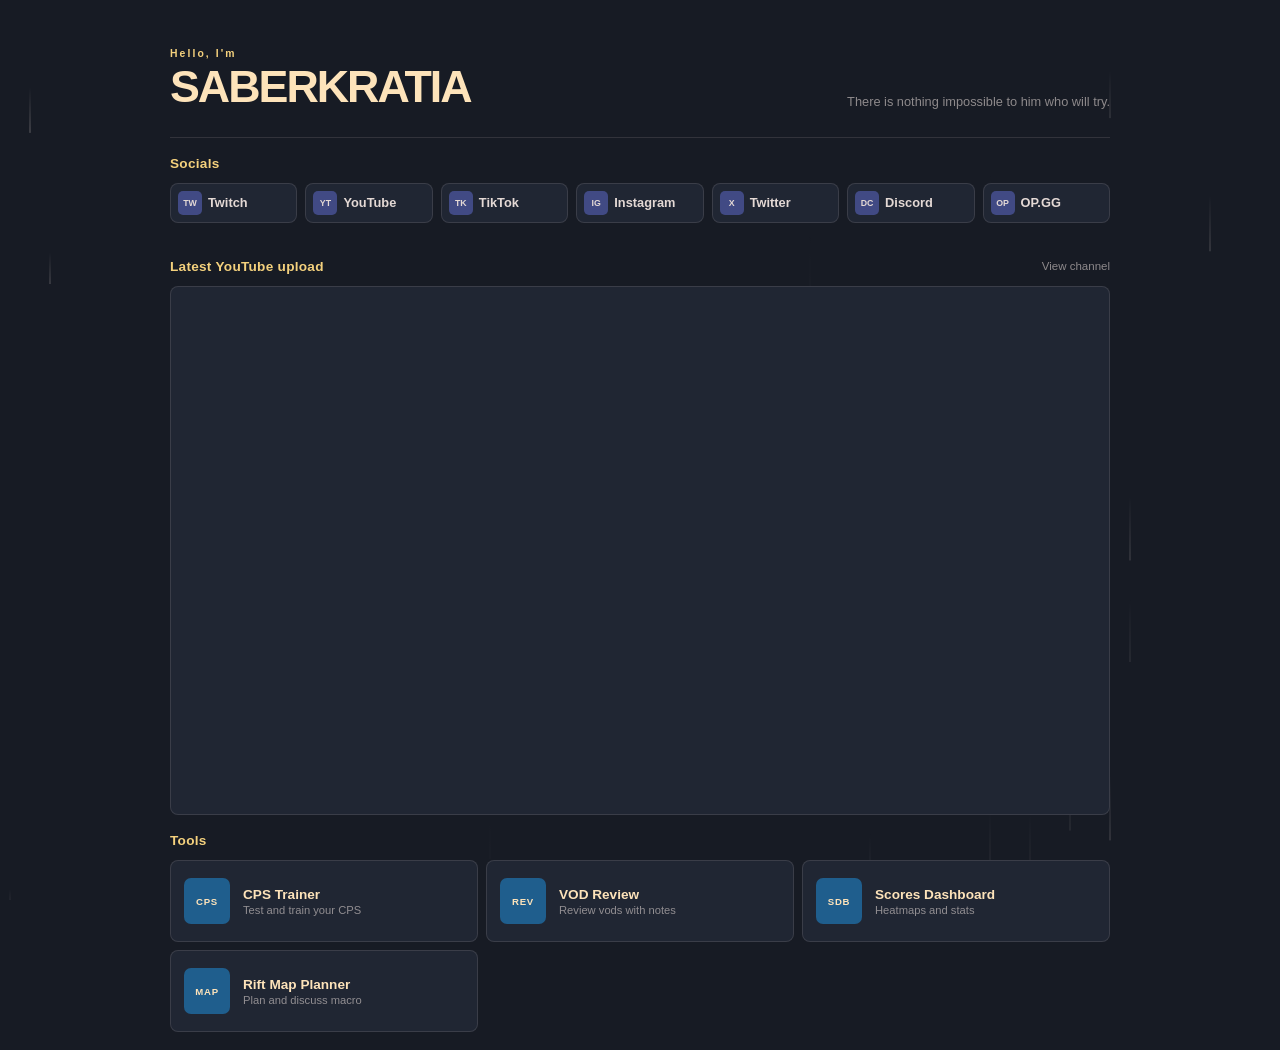
==== public_html/index.html @ c33a103d "moved it to a dynamic site" ====
<!DOCTYPE html>
<html lang="en">
<head>
    <meta charset="UTF-8">
    <meta name="viewport" content="width=device-width, initial-scale=1.0">
    <title>Saberkratia</title>
    <link rel="stylesheet" href="style.css">
</head>

<body>

<canvas id="background-lines" aria-hidden="true"></canvas>

<div class="page">

    <header>
        <div>
            <div class="eyebrow">Hello, I'm</div>
            <h1>SABERKRATIA</h1>
        </div>

        <p class="intro">
            There is nothing impossible to him who will try.
        </p>
    </header>


    <main>

        <section>
            <div class="section-title">
                <h2>Socials</h2>
            </div>

            <div class="socials">

                <a href="https://www.twitch.tv/saberkratia"
                   class="twitch-link"
                   target="_blank"
                   rel="noopener noreferrer">
                    <span class="icon">TW</span>
                    <span>Twitch</span>
                    <span class="live-badge" aria-hidden="true">LIVE</span>
                </a>

                <a href="https://www.youtube.com/@saberkratiaplato"
                   target="_blank"
                   rel="noopener noreferrer">
                    <span class="icon">YT</span>
                    <span>YouTube</span>
                </a>

                <a href="https://www.tiktok.com/@saberkratia"
                   target="_blank"
                   rel="noopener noreferrer">
                    <span class="icon">TK</span>
                    <span>TikTok</span>
                </a>

                <a href="https://www.instagram.com/saberkratiaplato/"
                   target="_blank"
                   rel="noopener noreferrer">
                    <span class="icon">IG</span>
                    <span>Instagram</span>
                </a>

                <a href="https://x.com/saberkratia"
                   target="_blank"
                   rel="noopener noreferrer">
                    <span class="icon">X</span>
                    <span>Twitter</span>
                </a>

                <a href="https://discord.gg/3MQgU75urQ"
                   target="_blank"
                   rel="noopener noreferrer">
                    <span class="icon">DC</span>
                    <span>Discord</span>
                </a>

                <a href="https://op.gg/lol/summoners/euw/Saberkratia-PLATO"
                   target="_blank"
                   rel="noopener noreferrer">
                    <span class="icon">OP</span>
                    <span>OP.GG</span>
                </a>

            </div>
        </section>

        <section class="youtube-section">
            <div class="section-title">
                <h2>Latest YouTube upload</h2>
                <a class="section-link"
                   href="https://www.youtube.com/@saberkratiaplato/videos"
                   target="_blank"
                   rel="noopener noreferrer">
                    View channel
                </a>
            </div>

            <div class="youtube-card">
                <iframe
                    src="https://www.youtube.com/embed?listType=user_uploads&list=saberkratiaplato"
                    title="Latest YouTube uploads from Saberkratia"
                    loading="lazy"
                    allow="accelerometer; autoplay; clipboard-write; encrypted-media; gyroscope; picture-in-picture; web-share"
                    allowfullscreen></iframe>
            </div>
        </section>


        <section class="tools-section">

            <div class="section-title">
                <div>
                    <h2>Tools</h2>
                </div>
            </div>

            <div class="tools">

                <a href="cps/" class="tool">

                    <div class="tool-icon">CPS</div>

                    <div class="tool-info">
                        <h3>CPS Trainer</h3>
                        <p>Test and train your CPS</p>
                    </div>

                </a>

                <a href="rev/" class="tool">

                    <div class="tool-icon">REV</div>
                    <div class="tool-info">
                        <h3>VOD Review</h3>
                        <p>Review vods with notes</p>
                    </div>

                </a>

                <a href="sdb/" class="tool">

                    <div class="tool-icon">SDB</div>
                    <div class="tool-info">
                        <h3>Scores Dashboard</h3>
                        <p>Heatmaps and stats</p>
                    </div>

                </a>

                <a href="map/" class="tool">
                    <div class="tool-icon">MAP</div>
                    <div class="tool-info">
                        <h3>Rift Map Planner</h3>
                        <p>Plan and discuss macro</p>
                    </div>
                </a>

            </div>

        </section>

    </main>


</div>

<script src="background-lines.js" defer></script>
<script src="twitch-status.js" defer></script>
</body>
</html>
---- public_html/style.css ----
:root {
    --cream: #FDE3BA;
    --yellow: #F4D17D;
    --blue: #1F5E8D;
    --dark: #393F4E;
    --indigo: #414A84;
    --white: #E4D9D5;

    --bg: #171B24;
    --card: #202633;
    --border: rgba(228, 217, 213, 0.13);
    --muted: rgba(228, 217, 213, 0.58);
}


/* ---------- BASE ---------- */

* {
    box-sizing: border-box;
    margin: 0;
    padding: 0;
}

html,
body {
    width: 100%;
    min-height: 100%;
}

body {
    background:
        var(--bg);

    color: var(--white);

    isolation: isolate;

    font-family:
        Inter,
        -apple-system,
        BlinkMacSystemFont,
        "Segoe UI",
        sans-serif;
}

a {
    color: inherit;
    text-decoration: none;
}


/* ---------- PAGE ---------- */

#background-lines {
    position: fixed;
    z-index: -1;
    inset: 0;
    width: 100%;
    height: 100%;
    pointer-events: none;
}

.page {
    position: relative;
    z-index: 1;
    width: min(940px, calc(100% - 36px));
    min-height: 100vh;

    display: flex;
    flex-direction: column;

    margin: 0 auto;
}


/* ---------- HEADER ---------- */

header {
    display: flex;
    align-items: flex-end;
    justify-content: space-between;

    padding: 48px 0 28px;

    border-bottom: 1px solid var(--border);
}

.eyebrow {
    margin-bottom: 5px;

    color: var(--yellow);

    font-size: 0.65rem;
    font-weight: 900;
    letter-spacing: 0.2em;
}

h1 {
    color: var(--cream);

    font-size: clamp(1.8rem, 4vw, 2.8rem);
    font-weight: 800;
    letter-spacing: -0.045em;
    line-height: 1;
}

.intro {
    max-width: 270px;

    color: var(--muted);

    font-size: 0.8rem;
    text-align: right;
}


/* ---------- SECTIONS ---------- */

main {
    flex: 1;
}

section {
    padding: 18px 0;
}

.tools-section {
    padding-top: 0px;
}
/*.tools-section {
    border-top: 1px solid var(--border);
}*/

.section-title {
    display: flex;
    align-items: center;
    justify-content: space-between;

    margin-bottom: 12px;
}

.section-title h2 {
    color: var(--yellow);

    font-size: 0.85rem;
    font-weight: 800;
    letter-spacing: 0.02em;
}

.section-title p {
    display: inline;

    margin-left: 8px;

    color: var(--muted);

    font-size: 0.72rem;
}

.section-link {
    color: var(--muted);
    font-size: 0.72rem;
    transition: color 150ms ease;
}

.section-link:hover {
    color: var(--yellow);
}

.count {
    color: var(--yellow);

    font-size: 0.65rem;
    font-weight: 800;
}


/* ---------- SOCIALS ---------- */

.socials {
    display: flex;
    align-items: stretch;
    flex-wrap: wrap;

    gap: 8px;
}

.socials a {
    flex: 1 1 110px;
    min-width: 0;
    min-height: 40px;

    display: flex;
    align-items: center;
    gap: 6px;

    padding: 5px 7px;

    background: var(--card);

    border: 1px solid var(--border);
    border-radius: 8px;

    font-size: 0.8rem;
    font-weight: 700;

    transition: 150ms ease;
}

.socials a:hover {
    background: var(--blue);

    border-color: var(--blue);

    transform: translateY(-2px);
}

.socials .twitch-link {
    position: relative;
    isolation: isolate;
    overflow: hidden;
}

.twitch-link > * {
    position: relative;
    z-index: 1;
}

.live-badge {
    display: none;
    margin-left: auto;
    padding: 3px 5px;
    background: #d94242;
    color: #fff;
    border-radius: 3px;
    font-size: 0.55rem;
    font-weight: 900;
    letter-spacing: 0.04em;
}

.twitch-link.is-live {
    border-color: #d94242;
    box-shadow: 0 0 14px rgba(217, 66, 66, 0.3);
}

.twitch-link.is-live .live-badge {
    display: inline-block;
}

.twitch-link.is-live::after {
    position: absolute;
    z-index: 0;
    top: -50%;
    bottom: -50%;
    left: -45%;
    width: 28%;
    background: linear-gradient(90deg, transparent, rgba(255, 255, 255, 0.28), transparent);
    content: "";
    pointer-events: none;
    transform: skewX(-20deg);
    animation: twitch-shine 2.8s ease-in-out infinite;
}

@keyframes twitch-shine {
    0%, 35% { left: -45%; }
    75%, 100% { left: 125%; }
}

@media (prefers-reduced-motion: reduce) {
    .twitch-link.is-live::after {
        animation: none;
    }
}

.icon {
    width: 24px;
    height: 24px;

    display: grid;
    place-items: center;

    flex-shrink: 0;

    background: var(--indigo);

    color: var(--white);

    border-radius: 5px;

    font-size: 0.55rem;
    font-weight: 900;
}
/*
.arrow {
    margin-left: auto;

    color: var(--yellow);

    font-size: 0.9rem;

    transition: transform 150ms ease;
}

a:hover .arrow {
    transform: translateX(3px);
}
*/

/* ---------- YOUTUBE ---------- */

.youtube-card {
    overflow: hidden;

    background: var(--card);

    border: 1px solid var(--border);
    border-radius: 8px;
}

.youtube-card iframe {
    display: block;

    width: 100%;
    aspect-ratio: 16 / 9;

    border: 0;
}

/* ---------- TOOLS ---------- */

.tools {
    display: grid;

    grid-template-columns:
        repeat(auto-fill, minmax(260px, 1fr));

    gap: 8px;
}

.tool {
    min-height: 82px;

    display: flex;
    align-items: center;
    gap: 13px;

    padding: 10px 13px;

    background: var(--card);

    border: 1px solid var(--border);
    border-radius: 8px;

    transition: 150ms ease;
}

.tool:hover {
    background: var(--blue);

    border-color: var(--blue);

    transform: translateY(-2px);
}

.tool-icon {
    width: 46px;
    height: 46px;

    display: grid;
    place-items: center;

    flex-shrink: 0;

    background: var(--blue);
    
    color: var(--cream);

    border-radius: 7px;

    font-size: 0.6rem;
    font-weight: 900;
    letter-spacing: 0.08em;
}

.tool-info {
    min-width: 0;
}

.tool-info h3 {
    color: var(--cream);

    font-size: 0.85rem;
    font-weight: 750;
}

.tool-info p {
    margin-top: 2px;

    color: var(--muted);

    font-size: 0.7rem;

    white-space: nowrap;
    overflow: hidden;
    text-overflow: ellipsis;
}


/* ---------- FOOTER ---------- */

footer {
    display: flex;
    justify-content: space-between;

    padding: 18px 0;

    border-top: 1px solid var(--border);

    color: var(--muted);

    font-size: 0.65rem;
}


/* ---------- MOBILE ---------- */

@media (max-width: 600px) {

    .page {
        width: min(100% - 24px, 900px);
    }

    header {
        display: block;

        padding-top: 28px;
    }

    .intro {
        margin-top: 10px;

        text-align: left;
    }

    .socials a {
        flex-basis: calc(50% - 4px);
        min-height: 42px;
    }

    section {
        padding: 18px 0;
    }

    footer {
        padding: 14px 0;
    }
}
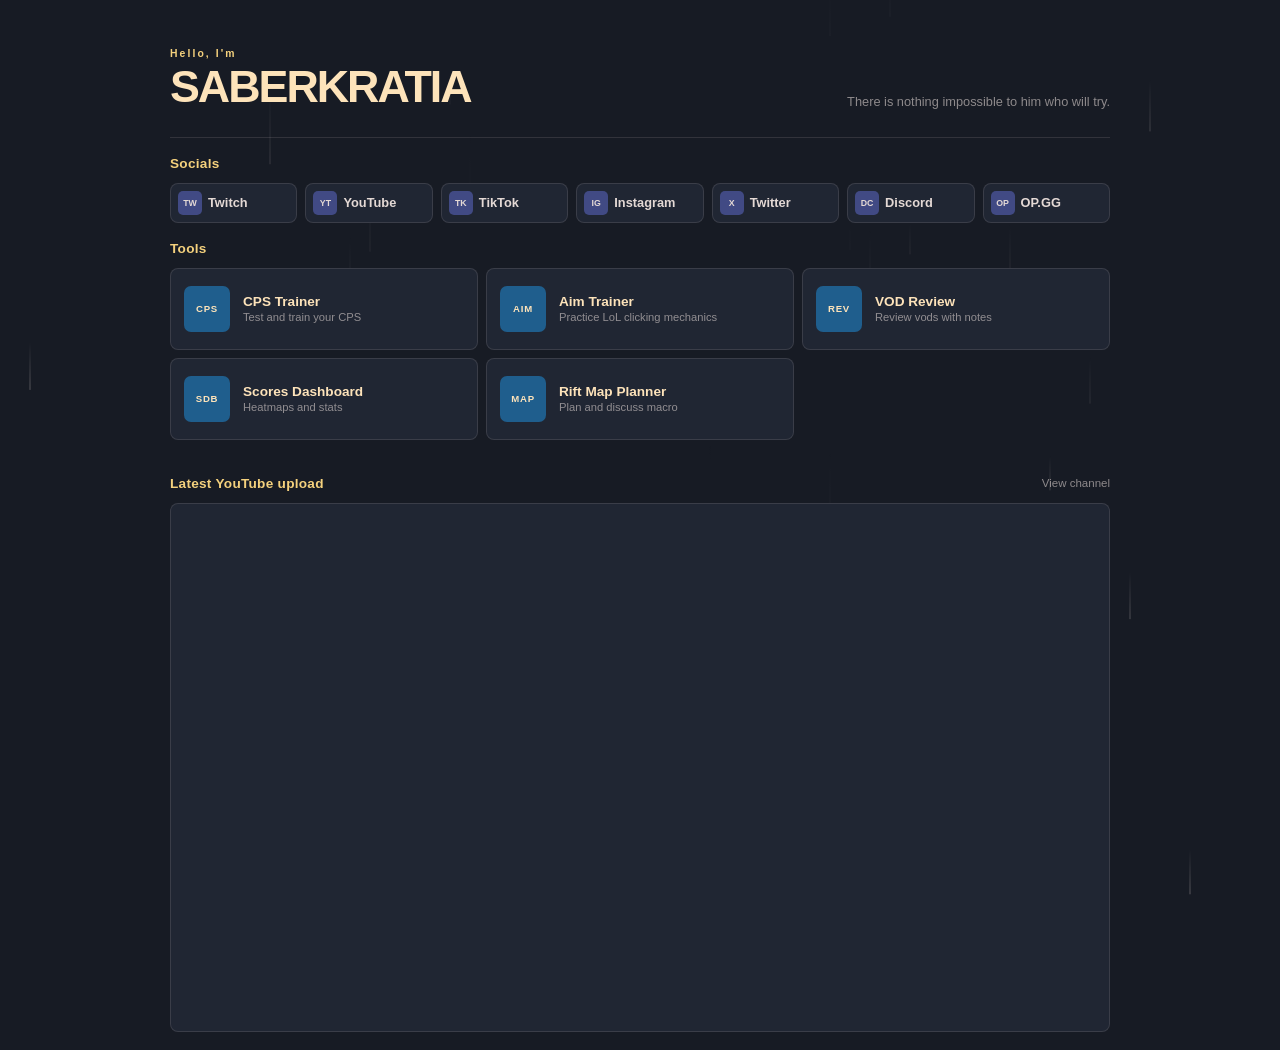
==== commit a3c8919d: "folder structure change and aim trainer update" ====
--- a/public_html/index.html
+++ b/public_html/index.html
@@ -88,26 +88,6 @@
             </div>
         </section>
 
-        <section class="youtube-section">
-            <div class="section-title">
-                <h2>Latest YouTube upload</h2>
-                <a class="section-link"
-                   href="https://www.youtube.com/@saberkratiaplato/videos"
-                   target="_blank"
-                   rel="noopener noreferrer">
-                    View channel
-                </a>
-            </div>
-
-            <div class="youtube-card">
-                <iframe
-                    src="https://www.youtube.com/embed?listType=user_uploads&list=saberkratiaplato"
-                    title="Latest YouTube uploads from Saberkratia"
-                    loading="lazy"
-                    allow="accelerometer; autoplay; clipboard-write; encrypted-media; gyroscope; picture-in-picture; web-share"
-                    allowfullscreen></iframe>
-            </div>
-        </section>
 
 
         <section class="tools-section">
@@ -127,6 +107,17 @@
                     <div class="tool-info">
                         <h3>CPS Trainer</h3>
                         <p>Test and train your CPS</p>
+                    </div>
+
+                </a>
+
+                <a href="aim/" class="tool">
+
+                    <div class="tool-icon">AIM</div>
+
+                    <div class="tool-info">
+                        <h3>Aim Trainer</h3>
+                        <p>Practice LoL clicking mechanics</p>
                     </div>
 
                 </a>
@@ -163,6 +154,27 @@
 
         </section>
 
+        <section class="youtube-section">
+            <div class="section-title">
+                <h2>Latest YouTube upload</h2>
+                <a class="section-link"
+                   href="https://www.youtube.com/@saberkratiaplato/videos"
+                   target="_blank"
+                   rel="noopener noreferrer">
+                    View channel
+                </a>
+            </div>
+
+            <div class="youtube-card">
+                <iframe
+                    src="https://www.youtube.com/embed?listType=user_uploads&list=saberkratiaplato"
+                    title="Latest YouTube uploads from Saberkratia"
+                    loading="lazy"
+                    allow="accelerometer; autoplay; clipboard-write; encrypted-media; gyroscope; picture-in-picture; web-share"
+                    allowfullscreen></iframe>
+            </div>
+        </section>
+
     </main>
 
 
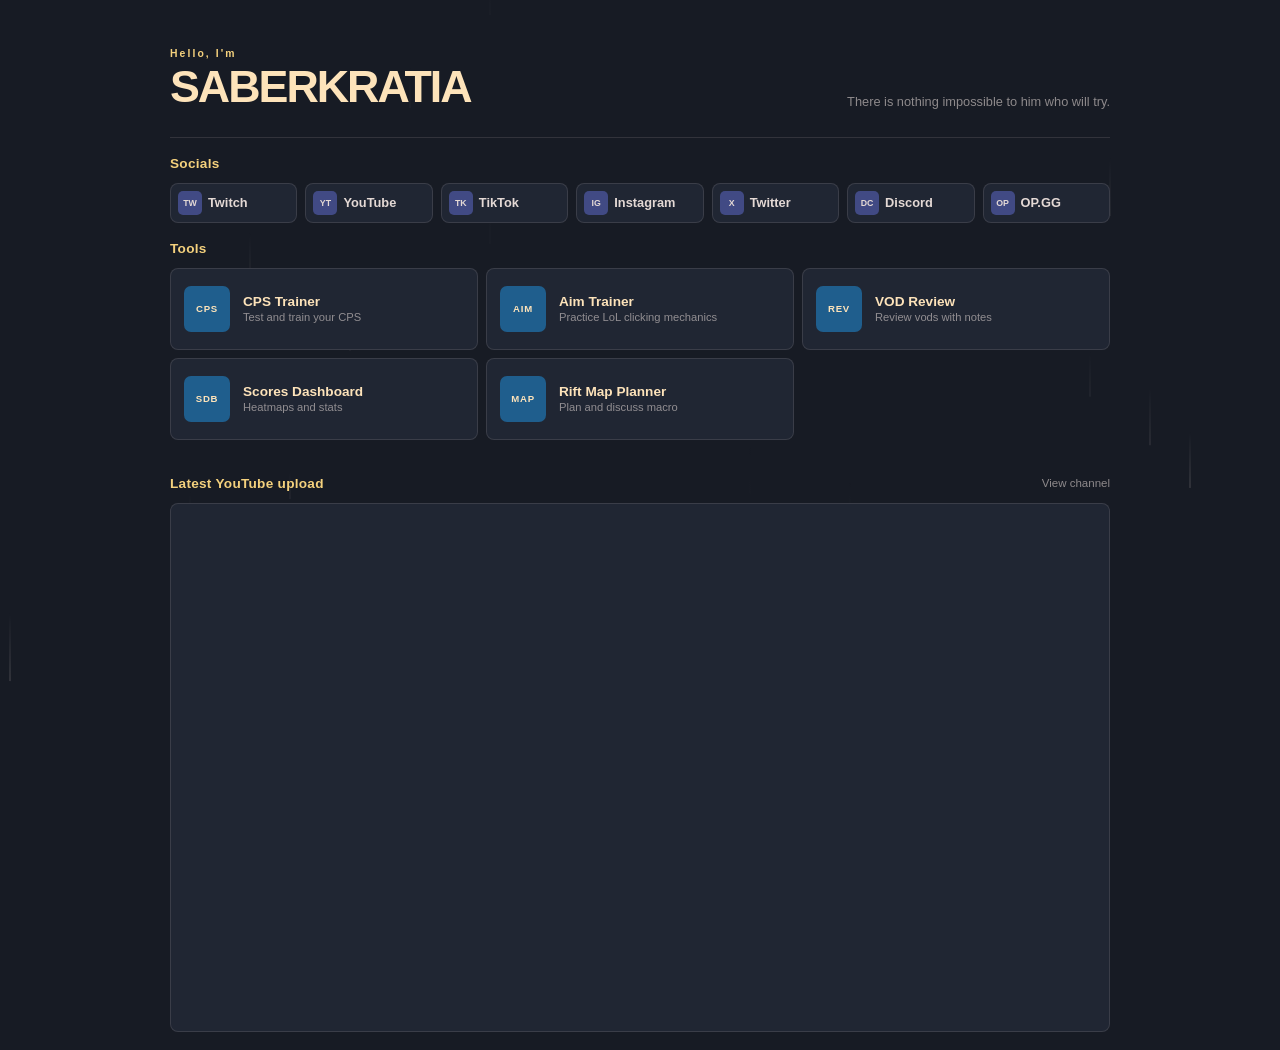
==== commit 2fa1b1d9: "bits and bobs improvement" ====
--- a/public_html/index.html
+++ b/public_html/index.html
@@ -167,7 +167,7 @@
 
             <div class="youtube-card">
                 <iframe
-                    src="https://www.youtube.com/embed?listType=user_uploads&list=saberkratiaplato"
+                    src="https://www.youtube.com/embed/videoseries?list=UUcI3_34PG9fB-ZaLbX1MQQA"
                     title="Latest YouTube uploads from Saberkratia"
                     loading="lazy"
                     allow="accelerometer; autoplay; clipboard-write; encrypted-media; gyroscope; picture-in-picture; web-share"
